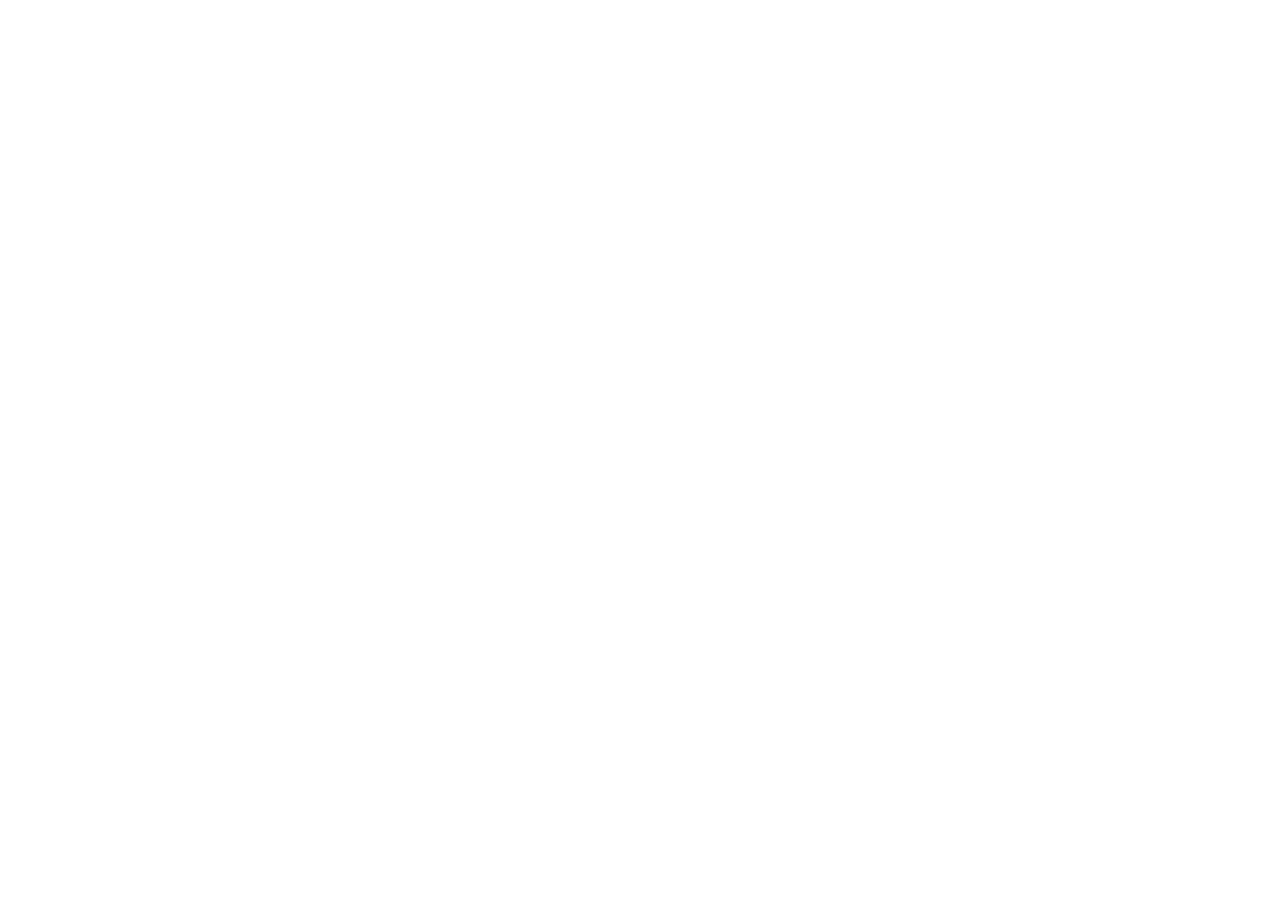
==== card.html @ 154056c9 "Create homepage html and css file, add jura font and txt file for old code samples" ====
<!DOCTYPE html>
<html lang="en">
<head>
    <meta charset="UTF-8">
    <meta name="viewport" content="width=device-width, initial-scale=1.0">
    <title>Card</title>
    <link href="https://cdn.jsdelivr.net/npm/bootstrap@5.3.3/dist/css/bootstrap.min.css" rel="stylesheet" integrity="sha384-QWTKZyjpPEjISv5WaRU9OFeRpok6YctnYmDr5pNlyT2bRjXh0JMhjY6hW+ALEwIH" crossorigin="anonymous">
</head>
<body>
    <script src="https://cdn.jsdelivr.net/npm/bootstrap@5.3.3/dist/js/bootstrap.bundle.min.js" integrity="sha384-YvpcrYf0tY3lHB60NNkmXc5s9fDVZLESaAA55NDzOxhy9GkcIdslK1eN7N6jIeHz" crossorigin="anonymous"></script>
</body>
</html>
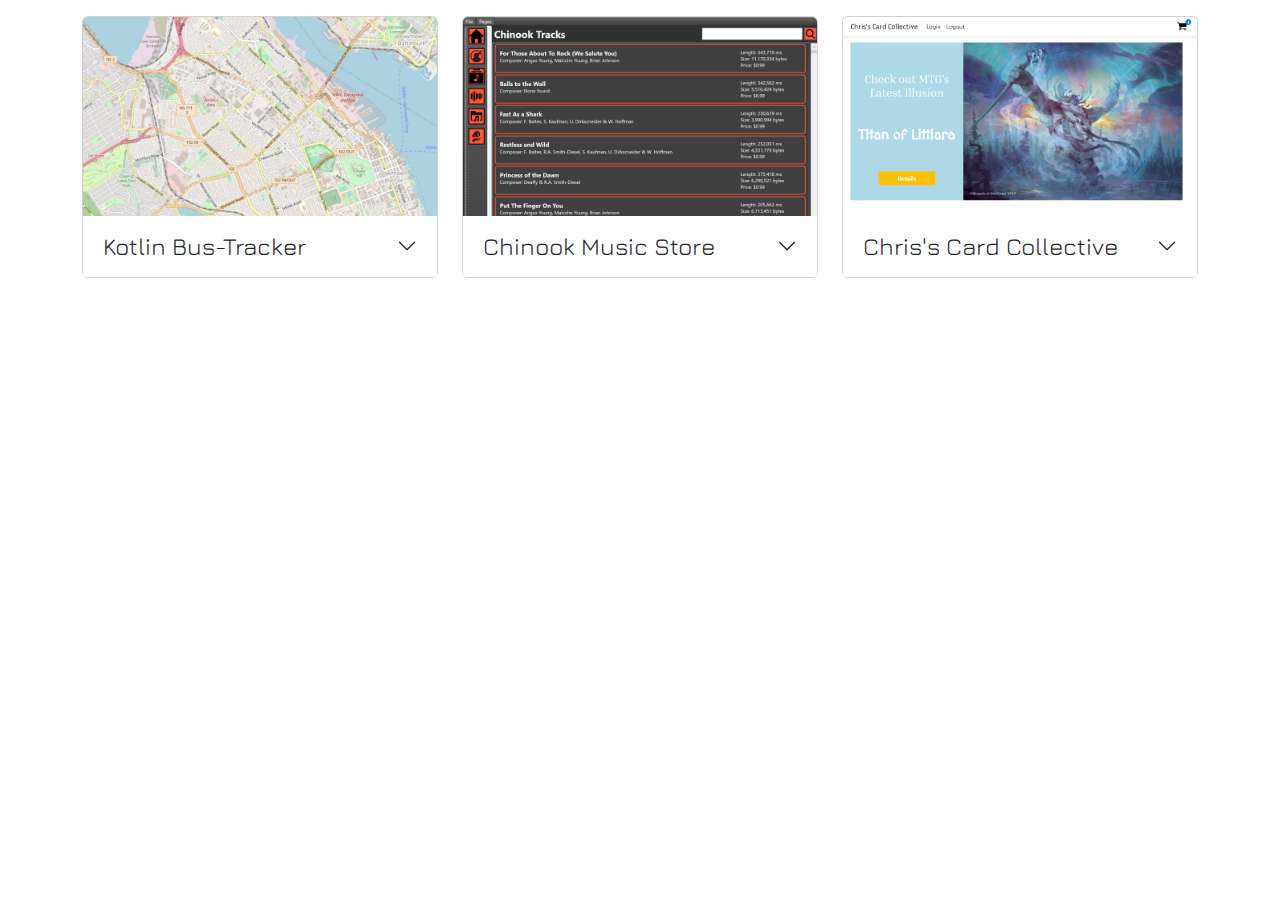
==== commit 1443cc75: "completed prototype card layout" ====
--- a/card.html
+++ b/card.html
@@ -4,9 +4,131 @@
     <meta charset="UTF-8">
     <meta name="viewport" content="width=device-width, initial-scale=1.0">
     <title>Card</title>
-    <link href="https://cdn.jsdelivr.net/npm/bootstrap@5.3.3/dist/css/bootstrap.min.css" rel="stylesheet" integrity="sha384-QWTKZyjpPEjISv5WaRU9OFeRpok6YctnYmDr5pNlyT2bRjXh0JMhjY6hW+ALEwIH" crossorigin="anonymous">
+    <link href="/styles/card.css" rel="stylesheet">
+    <link href="https://cdn.jsdelivr.net/npm/bootstrap@5.3.3/dist/css/bootstrap.min.css" rel="stylesheet">
 </head>
 <body>
-    <script src="https://cdn.jsdelivr.net/npm/bootstrap@5.3.3/dist/js/bootstrap.bundle.min.js" integrity="sha384-YvpcrYf0tY3lHB60NNkmXc5s9fDVZLESaAA55NDzOxhy9GkcIdslK1eN7N6jIeHz" crossorigin="anonymous"></script>
+    <div class="container mt-3">
+        <div class="row justify-content-around">
+            
+            <!-- Kotlin Bus Tracker Prototype Card -->
+            <div class="col-12 col-md-4 mb-3">
+                <div class="card">
+                    <img class="card-img-top" src="/images/bustracker-edit.png" alt="Chart of bus routes in Kotlin bus tracking application">
+                    <div class="card-body p-0">
+                        <div class="accordion" id="accordionKotlinApp">
+                            <div class="accordion-item">
+                                <h2 class="accordion-header jura" id="busTrackerHeading">
+                                    <button class="accordion-button collapsed" type="button" 
+                                        data-bs-toggle="collapse" 
+                                        data-bs-target="#busTrackerCollapse" 
+                                        aria-expanded="false" 
+                                        aria-controls="busTrackerCollapse">
+                                        Kotlin Bus-Tracker
+                                    </button>
+                                </h2>
+                                <div id="busTrackerCollapse" class="accordion-collapse collapse" 
+                                    aria-labelledby="busTrackerHeading" 
+                                    data-bs-parent="#accordionKotlinApp">
+                                    <div class="accordion-body jura-light">
+                                        In my mobile app development course, I developed a bus tracking application
+                                        for android platforms using Halifax Transit's real-time API similar to other
+                                        transit APIs such as the city of Toronto's. This project helped build my
+                                        familiarity with reading and utilizing API systems in mobile development. 
+                                        The primary goal was to create a user-friendly application with smooth 
+                                        navigation and an intuitive interface while adhering to modern coding 
+                                        practices. The app was built using Kotlin, Android Studio, and with MapBox 
+                                        to provide an interactive map for tracking buses in real time using popular 
+                                        development languages, tools, and software.
+                                        <div class="d-flex flex-row jura">
+                                            <a class="ms-auto" href="...">
+                                                Learn More.
+                                            </a>
+                                        </div>
+                                    </div>
+                                </div>
+                            </div>
+                        </div>
+                    </div>
+                </div>
+            </div>
+    
+            <!-- Chinook Music Store Prototype Card -->
+            <div class="col-12 col-md-4 mb-3">
+                <div class="card">
+                    <img class="card-img-top" src="/images/chinookmusicstore-edit.png" alt="A picture of a prototype music store application">
+                    <div class="card-body p-0">
+                        <div class="accordion" id="accordionChinookMusicApp">
+                            <div class="accordion-item">
+                                <h2 class="accordion-header jura" id="chinookMusicStoreHeading">
+                                    <button class="accordion-button collapsed" type="button" 
+                                        data-bs-toggle="collapse" 
+                                        data-bs-target="#musicStoreCollapse" 
+                                        aria-expanded="false" 
+                                        aria-controls="musicStoreCollapse">
+                                        Chinook Music Store
+                                    </button>
+                                </h2>
+                                <div id="musicStoreCollapse" class="accordion-collapse collapse" 
+                                    aria-labelledby="chinookMusicStoreHeading" 
+                                    data-bs-parent="#accordionChinookMusicApp">
+                                    <div class="accordion-body jura-light">
+                                        Lorem ipsum dolor sit amet consectetur adipisicing elit. Amet, 
+                                        aspernatur perspiciatis neque maiores dolores quis cupiditate id ea. 
+                                        Itaque ducimus consequuntur unde! Voluptatum maiores eos quidem corporis
+                                        non rem neque.
+                                        <div class="d-flex flex-row jura">
+                                            <a class="ms-auto" href="...">
+                                                Learn More.
+                                            </a>
+                                        </div>
+                                    </div>
+                                </div>
+                            </div>
+                        </div>
+                    </div>
+                </div>
+            </div>
+    
+            <!-- Chris's Card Collective Prototype Card -->
+            <div class="col-12 col-md-4 mb-3">
+                <div class="card">
+                    <img class="card-img-top" src="/images/chriscardcollective-edit.png" alt="A picture of a prototype card store web-application">
+                    <div class="card-body p-0">
+                        <div class="accordion" id="accordionCardWebApp">
+                            <div class="accordion-item">
+                                <h2 class="accordion-header jura" id="magicCardStoreHeading">
+                                    <button class="accordion-button collapsed" type="button" 
+                                        data-bs-toggle="collapse" 
+                                        data-bs-target="#cardStoreCollapse" 
+                                        aria-expanded="false" 
+                                        aria-controls="cardStoreCollapse">
+                                        Chris's Card Collective
+                                    </button>
+                                </h2>
+                                <div id="cardStoreCollapse" class="accordion-collapse collapse" 
+                                    aria-labelledby="magicCardStoreHeading" 
+                                    data-bs-parent="#accordionCardWebApp">
+                                    <div class="accordion-body jura-light">
+                                        Lorem ipsum dolor sit amet consectetur adipisicing elit. Amet, 
+                                        aspernatur perspiciatis neque maiores dolores quis cupiditate id ea. 
+                                        Itaque ducimus consequuntur unde! Voluptatum maiores eos quidem corporis
+                                        non rem neque.
+                                        <div class="d-flex flex-row jura">
+                                            <a class="ms-auto" href="...">
+                                                Learn More.
+                                            </a>
+                                        </div>
+                                    </div>
+                                </div>
+                            </div>
+                        </div>
+                    </div>
+                </div>
+            </div>
+    
+        </div>
+    </div>
+    <script src="https://cdn.jsdelivr.net/npm/bootstrap@5.3.3/dist/js/bootstrap.bundle.min.js"></script>
 </body>
-</html>+</html>
--- a/styles/card.css
+++ b/styles/card.css
@@ -0,0 +1,42 @@
+@font-face {
+    font-family: 'jura';
+    src: url('/fonts/Jura-Regular.ttf');
+}
+
+@font-face {
+    font-family: 'jura-bold';
+    src: url('/fonts/Jura-Bold.ttf');
+}
+
+@font-face {
+    font-family: 'jura-light';
+    src: url('/fonts/Jura-Light.ttf');
+}
+
+.jura {
+    font-family: 'jura';
+}
+
+.jura-bold {
+    font-family: 'jura-bold';
+}
+
+.jura-light {
+    font-family: 'jura-light';
+}
+
+.accordion-button {
+    font-size: 24px !important;
+}
+
+.accordion,
+.accordion-item,
+.accordion-header,
+.accordion-button,
+.accordion-button:focus,
+.accordion-button:not(.collapsed)
+.accordion-collapse {
+    border-radius: 0 0 0.25rem 0.25rem !important;
+    border: #dee2e6 none 4px !important;
+    box-shadow: none !important;
+}
